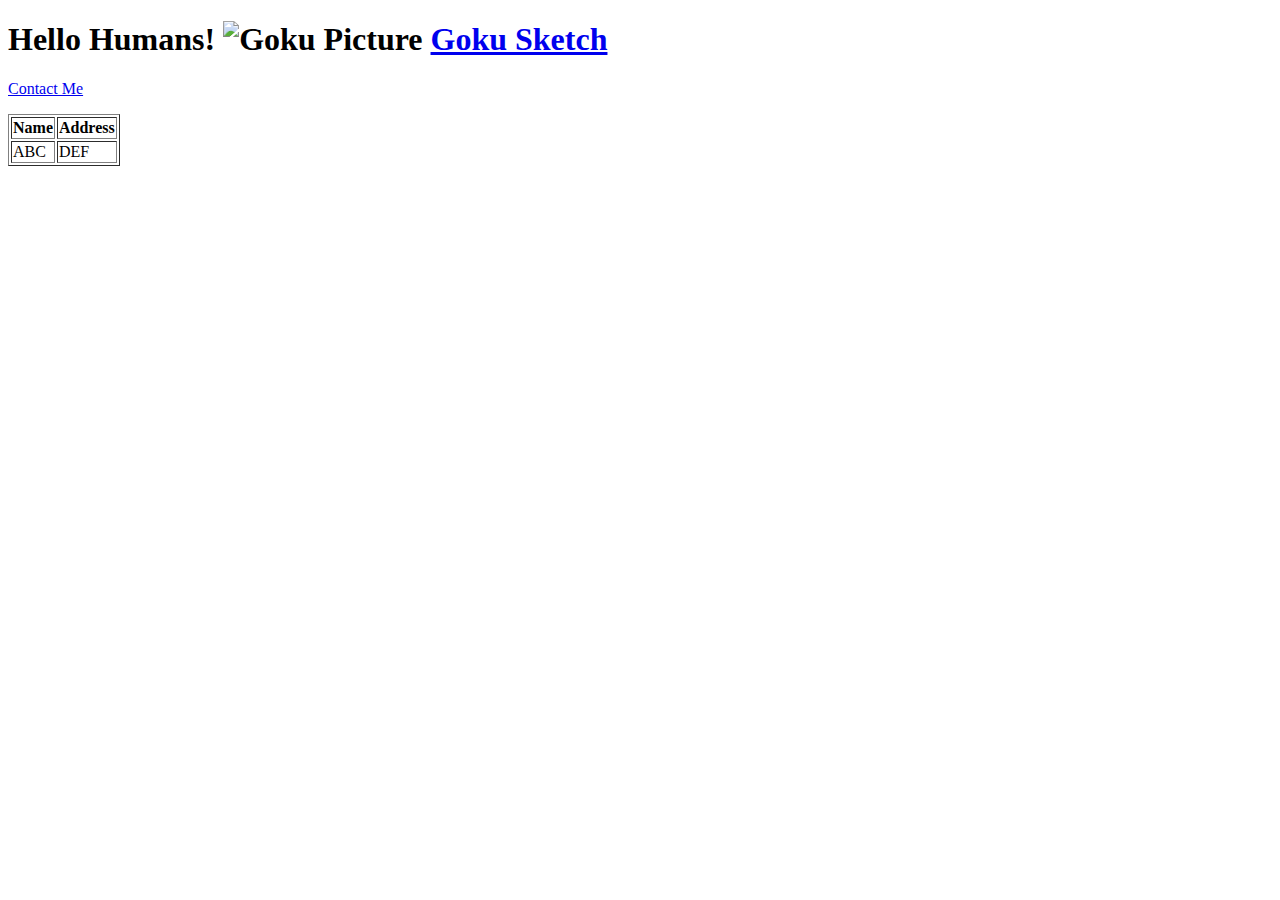
==== index.html @ 41673efc "Add files via upload" ====
<!DOCTYPE html>
<html>
    <head>
        <meta charset="utf-8">
        <title>
            Siddhesh
        </title>
        <body>
            <h1>
                Hello Humans!
                <img src="https://static2.cbrimages.com/wordpress/wp-content/uploads/2020/04/Goku-Mistake-Laughing-Dragon-Ball-Super.jpg" alt="Goku Picture">
                <a href="https://www.wikihow.com/images/1/1e/Draw-Goku-Step-14-Version-2.jpg">Goku Sketch</a>
            </h1>
            <p>
                <a href="Contactme.html">Contact Me</a>

            </p>
            <table border="1">
                <thead>
                    <th>Name</th>
                    <th>
                        Address
                    </th>
                </thead>
                <tbody>
                    <tr>
                    <td>
                        ABC
                    </td>
                    <td>
                        DEF
                    </td>
                    </tr>
                </tbody>
            </table>
        </body>
    </head>
</html>
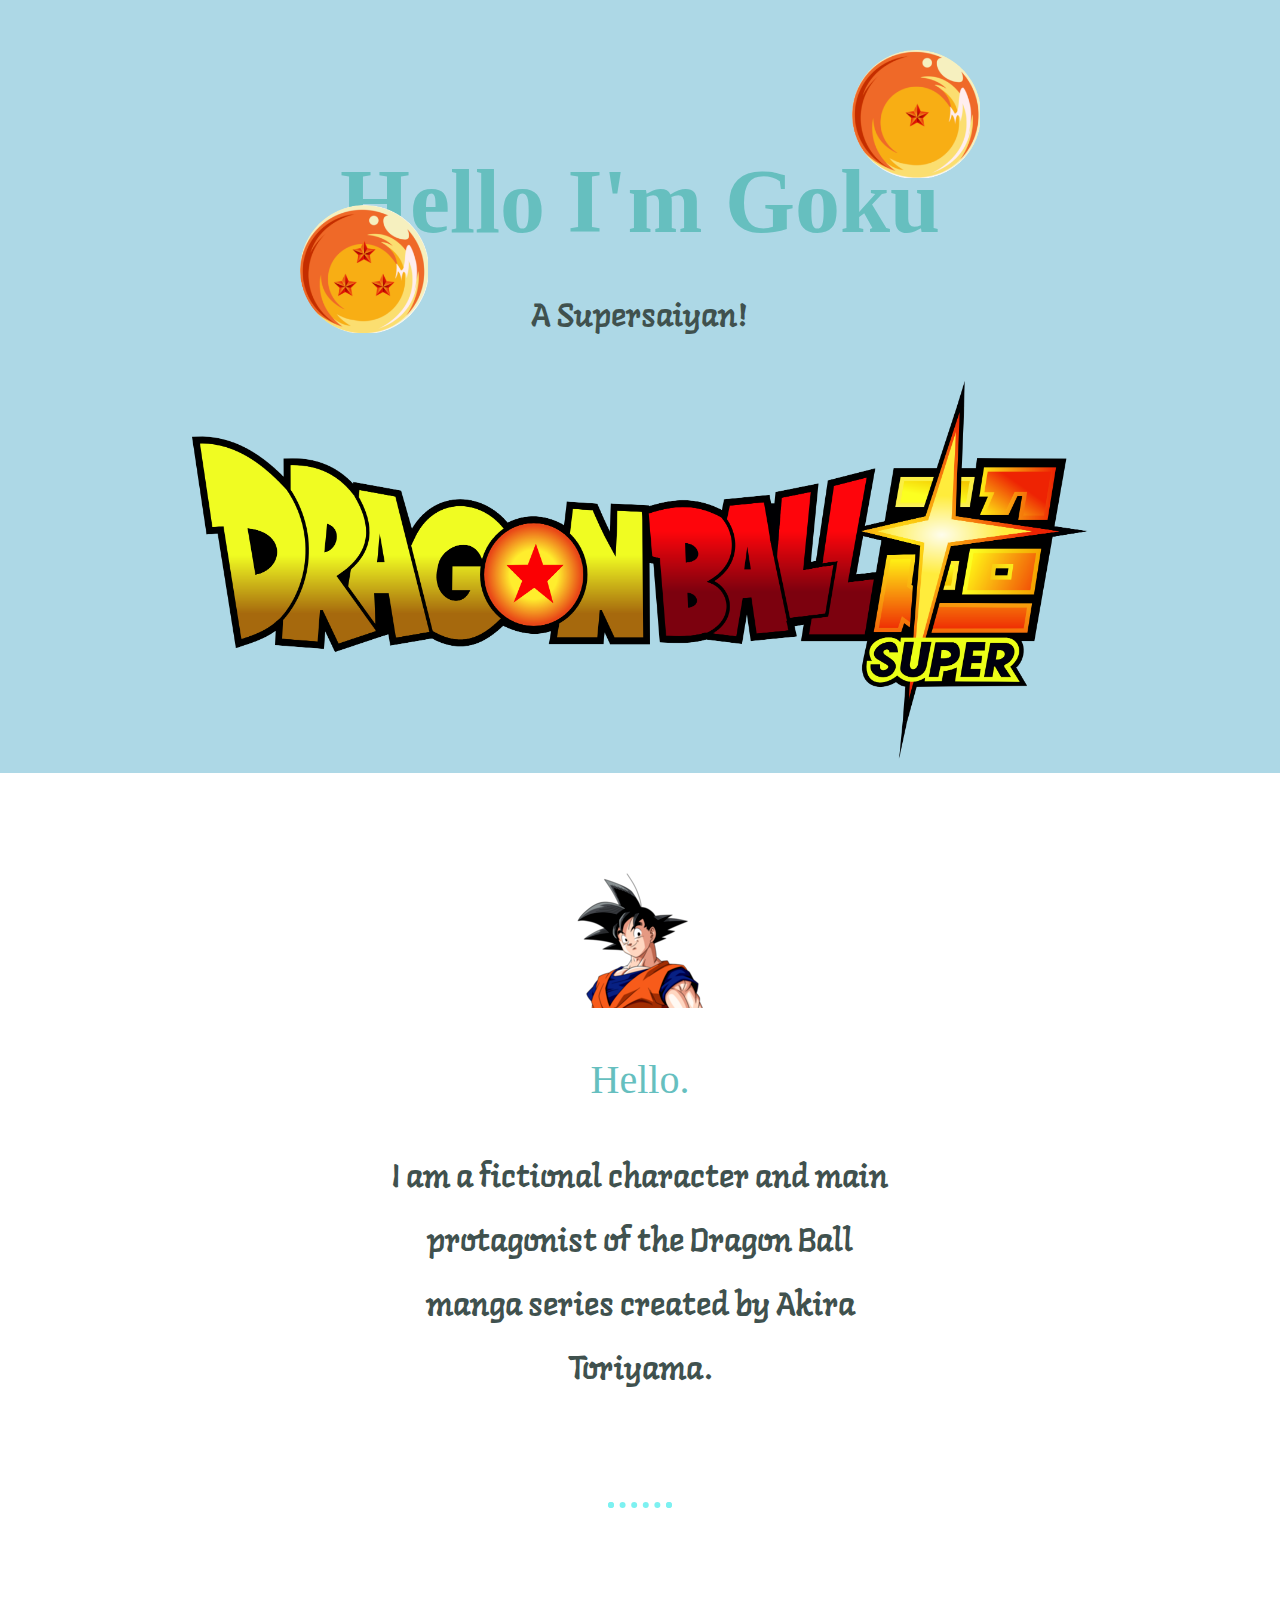
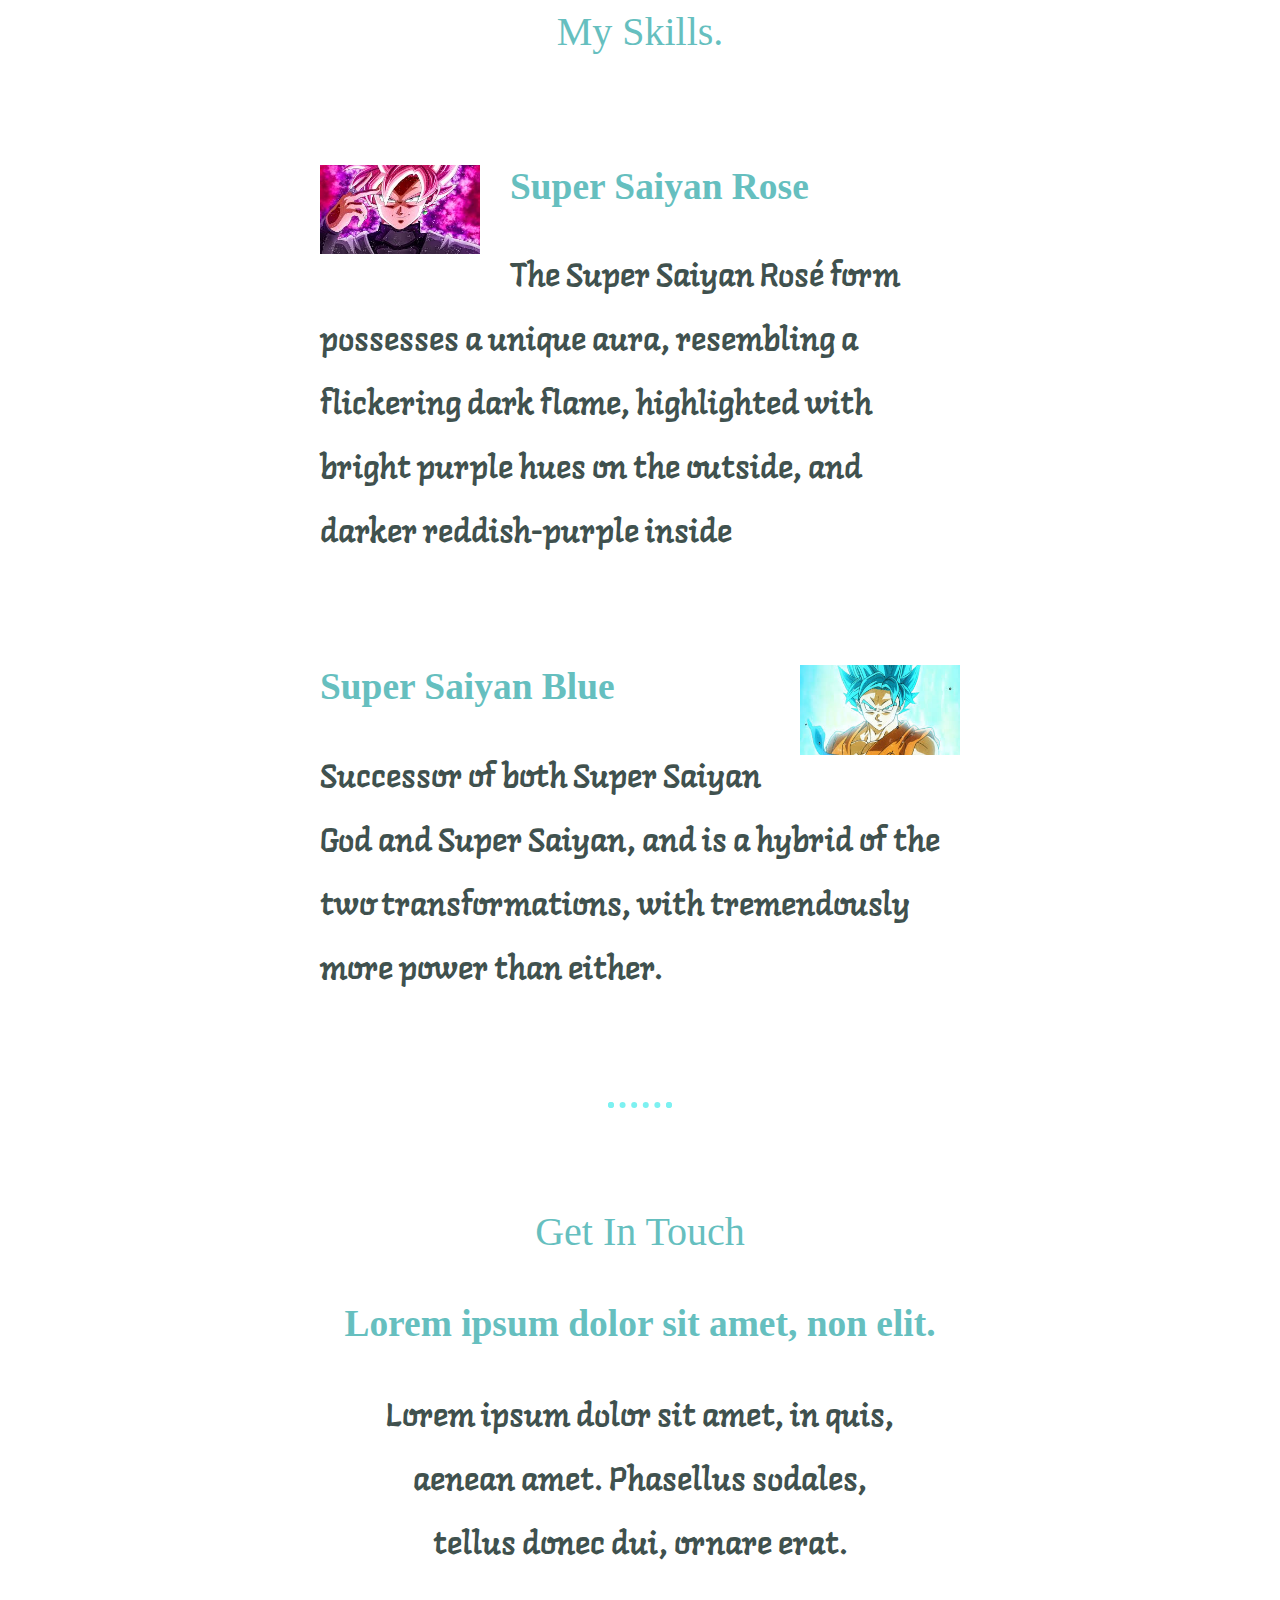
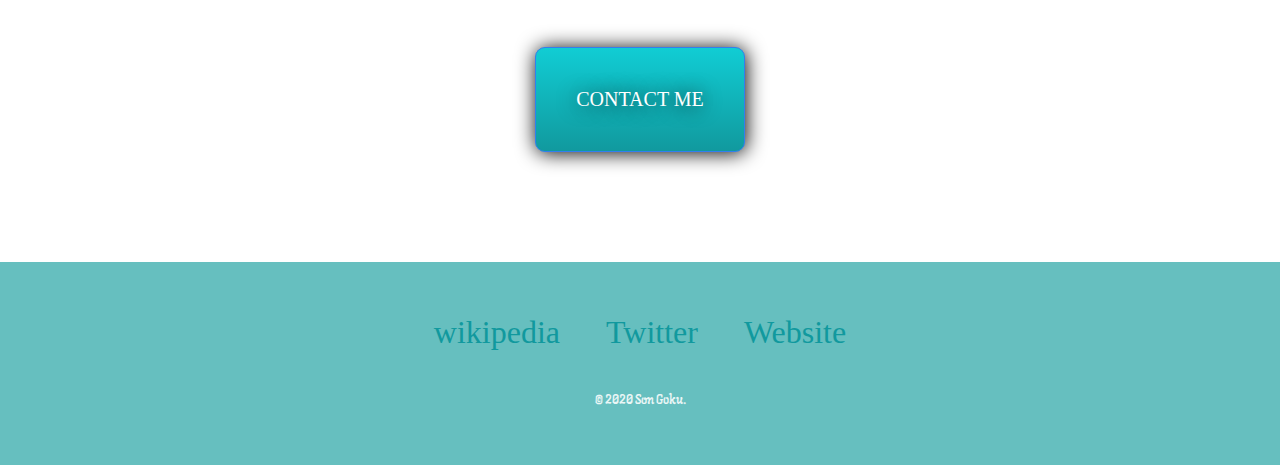
==== commit 48ab9e35: "Add files via upload" ====
--- a/index.html
+++ b/index.html
@@ -1,38 +1,62 @@
 <!DOCTYPE html>
-<html>
-    <head>
-        <meta charset="utf-8">
-        <title>
-            Siddhesh
-        </title>
-        <body>
-            <h1>
-                Hello Humans!
-                <img src="https://static2.cbrimages.com/wordpress/wp-content/uploads/2020/04/Goku-Mistake-Laughing-Dragon-Ball-Super.jpg" alt="Goku Picture">
-                <a href="https://www.wikihow.com/images/1/1e/Draw-Goku-Step-14-Version-2.jpg">Goku Sketch</a>
-            </h1>
-            <p>
-                <a href="Contactme.html">Contact Me</a>
+<html lang="en">
+<head>
+    <meta charset="UTF-8">
+    <meta name="viewport" content="width=device-width, initial-scale=1.0">
+    <link rel="stylesheet" href="CSS-MYSITE/styles.css">
+    <link rel="icon" href="favicon.ico">
+    <link rel="preconnect" href="https://fonts.gstatic.com">
+    <link href="https://fonts.googleapis.com/css2?family=Langar&display=swap" rel="stylesheet">
+    <link rel="preconnect" href="https://fonts.gstatic.com">
+    <link href="https://fonts.googleapis.com/css2?family=Dancing+Script&display=swap" rel="stylesheet">
 
-            </p>
-            <table border="1">
-                <thead>
-                    <th>Name</th>
-                    <th>
-                        Address
-                    </th>
-                </thead>
-                <tbody>
-                    <tr>
-                    <td>
-                        ABC
-                    </td>
-                    <td>
-                        DEF
-                    </td>
-                    </tr>
-                </tbody>
-            </table>
-        </body>
-    </head>
+    <title>Document</title>
+</head>
+<body>
+    <div class="top-container">
+        <img class="top-cloud" width="10%" src="CSS-MYSITE/images/dragonball1.png" alt="cloud-img">
+        <h1>Hello I'm Goku</h1>
+        <p>A Supersaiyan!</p>
+        <img class="bottom-cloud" width="10%" src="CSS-MYSITE/images/dragonball2.png" alt="cloud-img">
+        <img class="name" width="70%" src="CSS-MYSITE/images/name.png" alt="mountians-img">
+    </div>
+
+    <div class="middle-container">
+        <div class="profile">
+          <img src="CSS-MYSITE/images/goku.png" alt="Profile picture">
+          <h2>Hello.</h2>
+          <p class="intro">I am a fictional character and main protagonist of the Dragon Ball manga series created by Akira Toriyama.</p>
+        </div>
+        <hr>
+        <div class="skills">
+          <h2>My Skills.</h2>
+          <div class="skill-row">
+            <img class="ssrose" src="CSS-MYSITE/images/ssrose.jpg" alt="ssrose image">
+            <h3>Super Saiyan Rose</h3>
+            <p>The Super Saiyan Rosé form possesses a unique aura, resembling a flickering dark flame, highlighted with bright purple hues on the outside, and darker reddish-purple inside</p>
+          </div>
+          <div class="skill-row">
+            <img class="ssblue" src="CSS-MYSITE/images/ssblue.jpg" alt="ssblue image">
+            <h3>Super Saiyan Blue</h3>
+            <p>Successor of both Super Saiyan God and Super Saiyan, and is a hybrid of the two transformations, with tremendously more power than either.</p>
+          </div>
+        </div>
+        <hr>
+        <div class="contact-me">
+          <h2>Get In Touch</h2>
+          <h3>Lorem ipsum dolor sit amet, non elit.</h3>
+          <p class="contact-message">Lorem ipsum dolor sit amet, in quis, aenean amet. Phasellus sodales, tellus donec dui, ornare erat.</p>
+          <a class="btn" href="mailto:name@email.com">CONTACT ME</a>
+        </div>
+      </div>
+      
+      
+      <div class="bottom-container">
+        <a class="footer-link" href="https://en.wikipedia.org/wiki/Goku">wikipedia</a>
+        <a class="footer-link" href="https://twitter.com/Goku?ref_src=twsrc%5Egoogle%7Ctwcamp%5Eserp%7Ctwgr%5Eauthor">Twitter</a>
+        <a class="footer-link" href="http://www.dragonballz.com/">Website</a>
+        <p class="copyright">© 2020 Son Goku.</p>
+      </div>
+
+</body>
 </html>--- a/CSS-MYSITE/styles.css
+++ b/CSS-MYSITE/styles.css
@@ -0,0 +1,157 @@
+body{
+    margin: 0;
+    text-align: center;
+    font-family: 'Langar', cursive;
+    font-size: 200%;
+    color: #40514e;
+}
+
+h1{
+    margin: 50px auto 0 auto;
+    font-family: 'Sacramento', cursive;
+    font-size: 5.625rem;
+    color: #66BFBF;
+}
+
+h2{
+    font-family: 'Montserrat', cursive;
+    font-size: 2.5rem;
+    color: #66BFBF;
+    font-weight: normal;
+    padding-bottom: 10px;
+}
+
+h3{
+    font-family: 'Montserrat', cursive;
+    color: #66BFBF;
+}
+
+.top-container{
+    background-color: lightblue;
+    position: relative;
+    padding-top: 100px;
+
+}
+
+.middle-container{
+    margin: 100px 0;
+}
+
+.bottom-container{
+    background-color: #66BFBF;
+    padding: 50px 0 20px;
+
+}
+
+
+a{
+    color: #11999e;
+    font-family: 'Montserrat', cursive;
+    margin: 10px 20px;
+    text-decoration: none;
+}
+
+a:hover{
+    color: #eaf6f6;
+}
+
+p{
+
+    line-height: 2;
+}
+
+hr{
+    border: dotted #7df1f1 6px;
+    border-bottom: none;
+    width: 4%;
+    margin: 100px auto;
+}
+
+.skill-row{
+    width: 50%;
+    margin: 100px auto 100px auto;
+    text-align: left;
+}
+
+.intro{
+    width: 40%;
+    margin: auto;
+}
+
+.contact-message{
+    width: 40%;
+    margin: 40px auto 60px;
+}
+
+.top-cloud{
+    position: absolute;
+    right: 300px;
+    top: 50px;
+
+}
+
+.bottom-cloud{
+    position: absolute;
+    left: 300px;
+    bottom: 440px;
+}
+
+.ssrose{
+    width: 25%;
+    float: left;
+    margin-right: 30px;
+}
+
+.ssblue{
+    margin-left: 30px;
+    width: 25%;
+    float: right;
+}
+
+.btn {
+    background: #11CDD4;
+    background-image: -webkit-linear-gradient(top, #11CDD4, #11999E);
+    background-image: -moz-linear-gradient(top, #11CDD4, #11999E);
+    background-image: -ms-linear-gradient(top, #11CDD4, #11999E);
+    background-image: -o-linear-gradient(top, #11CDD4, #11999E);
+    background-image: -webkit-gradient(to bottom, #11CDD4, #11999E);
+    -webkit-border-radius: 10px;
+    -moz-border-radius: 10px;
+    border-radius: 10px;
+    color: #FFFFFF;
+    font-family: 'Montserrat', cursive;
+    font-size: 20px;
+    font-weight: 100;
+    padding: 40px;
+    -webkit-box-shadow: 1px 1px 20px 0 #000000;
+    -moz-box-shadow: 1px 1px 20px 0 #000000;
+    box-shadow: 1px 1px 20px 0 #000000;
+    text-shadow: 0 1px 20px #000000;
+    border: solid #337FED 1px;
+    text-decoration: none;
+    display: inline-block;
+    cursor: pointer;
+    text-align: center;
+ }
+ 
+ .btn:hover {
+    border: solid #337FED 1px;
+    background: #33E3CD;
+    background-image: -webkit-linear-gradient(top, #33E3CD, #2BC4AD);
+    background-image: -moz-linear-gradient(top, #33E3CD, #2BC4AD);
+    background-image: -ms-linear-gradient(top, #33E3CD, #2BC4AD);
+    background-image: -o-linear-gradient(top, #33E3CD, #2BC4AD);
+    background-image: -webkit-gradient(to bottom, #33E3CD, #2BC4AD);
+    -webkit-border-radius: 10px;
+    -moz-border-radius: 10px;
+    border-radius: 10px;
+    text-decoration: none;
+ }
+
+ .copyright{
+     color:#eaf6f6;
+     font-size: 0.75rem ;
+     padding: 20px 0;
+ }
+
+
